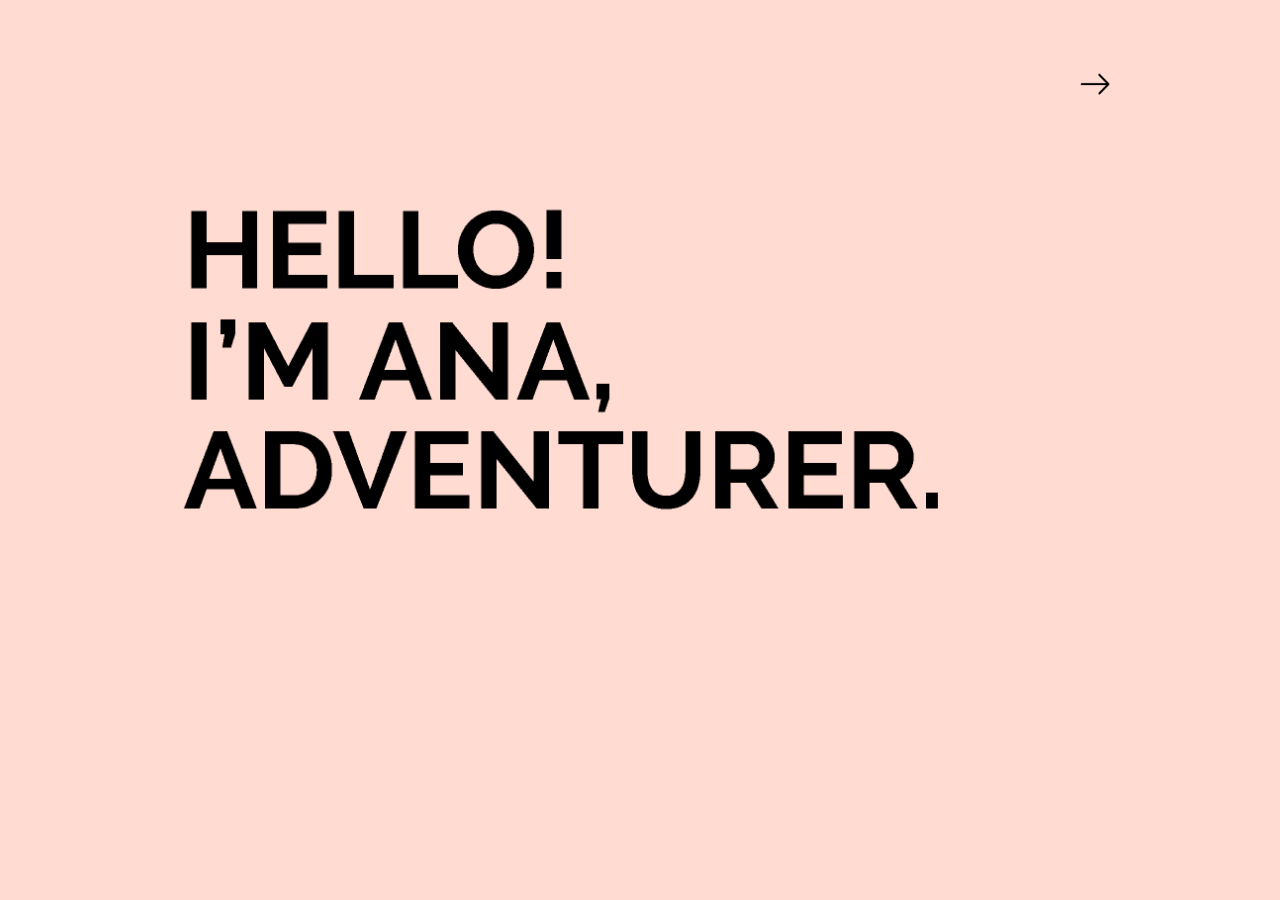
==== index.html @ 4a82c2bf "copied all files" ====
<!DOCTYPE html>
<html lang="en" dir="ltr">
  <head>
    <meta charset="utf-8">
    <title>Ana V Harris | Developer, Linguist</title>
    <!-- Google Fonts -->
    <link href="https://fonts.googleapis.com/css?family=Playfair+Display|Roboto|Yantramanav" rel="stylesheet">
    <!-- CSS stylesheet -->
    <link rel="stylesheet" href="./style/index.css">
  </head>
  <body class="home">
    <div>

      <!-- HEADER -->
      <div class="navbar home">
        <div class="nav container" role="navigation">
              <a href="about.html" class="nav-button home nav-arrow">
                <img id="next" src="./style/assets/arrow.png" alt="Arrow by Rainbow Designs from the Noun Project">
              </a>
        </div>
      </div>

      <!-- GIF -->
      <div class="gif-container">
        <div class="gif-box">
          <img src="./style/assets/intro.gif" class="gif" alt="gif picture">
        </div>
      </div>

    </div>
  </body>
</html>
---- style/index.css ----
/******************** GENERAL ********************/

 body {
  padding-top: 0px;
  padding-right: 0px;
  padding-left: 0px;
  margin: 0;
  min-height: 100%;
  font-size: 14px;
  font-weight: 400;
  line-height: 20px;
 }

 .container {
   margin-left: auto;
   margin-right: auto;
   max-width: 940px;
 }

 .home {
   background-color: #ffdbd1;
   color: #000;
 }

 .about {
   background-color: #FFF;
   color: #000;
 }

 a {
   color: #000;
 }

 a:hover {
   text-decoration: none;
 }

 /* NAVBAR */
.navbar {
  position: relative;
  overflow: visible;
  width: 100%;
  height: 85px;
  float: left;
  background-color: transparent;
}

.nav {
  z-index: 1000;
}

.nav-button {
  top: 20px;
  padding-top: 12px;
  position: relative;
  vertical-align: top;
  display: inline-block;
  text-align: left;
  margin-left: auto;
  margin-right: auto;
  font-family: 'Yantramanav', sans-serif;
  color: #999999;
  font-size: 15px;
  font-weight: 100;
  text-decoration: none;
}

.nav-button:hover {
  color: black;
}

.pink {
  border-bottom: 3px solid #ffdbd1;
}

.name-link {
  text-align: center;
  padding-left: 0;
  color: black;
  font-family: 'Yantramanav', sans-serif;
  font-weight: 600;
  font-size: 18px;
  letter-spacing: 2px;
}

.nav-about {
  float: right;
}

.nav-projects {
  float: left;
}

.nav-name {
  display: inline-block;
  position: absolute;
  left: 46%;
}

.nav-arrow {
  float: right;
}

.name-link:hover {
  text-decoration: none;
}

/* FOOTER */
.footer {
  margin-top: 25px;
  margin-bottom: 25px;
  font-weight: 100;
}

.footer-name {
  text-decoration: none;
}

.footer-hr {
  margin-top: 35px;
  margin-bottom: 15px;
  border-width: 0;
  border-top: 3px solid #ffdbd1;
  width: 100%;
  text-align: left;
  margin-left: 0;
}

/******************** HOMEPAGE ********************/

.gif-container {
  display: block;
  height: 600px;
  justify-content: center;
  align-items: center;
  text-align: center;
}

.gif-box {
  margin-left: auto;
  margin-right: auto;
  max-width: 940px;
}

.gif {
  padding-top: 80px;
  float: left;
  max-width: 100%;
  vertical-align: middle;
  display: inline-block;
}

#next {
  padding-top: 40px;
  width: 30px;
}


/******************** ABOUT ********************/

.spacer-100 {
  padding-top: 50px;
  padding-bottom: 50px;
}

.copy-title {
  width: 65%;
  margin-bottom: 60px;
  padding-right: 0px;
  padding-top: 90px;
  font-family: 'Playfair Display', sans-serif;
  color: #000;
  font-size: 27px;
  line-height: 45px;
  font-weight: 500;
  text-align: left;
}

.copy-body {
  width: 74%;
  align-self: flex-start;
  font-family: 'Roboto', sans-serif;
  color: #000;
  line-height: 30px;
  text-align: left;
  column-count: 1;
}

.wide-image {
  max-width: 940px;
}

.separator {
  margin: 10px;
}

.resume {
  width: 100%;
  height: 100%;
}

/******************** PROJECTS ********************/

.flex-container {
  height: 100%;
  width: 100%;
  padding-top: 40px;
  display: flex;
  flex-direction: row;
  flex-wrap: wrap;
  justify-content: center;
}

.flex-item {
  margin: 20px;
  width: 40%;
  height: 250px;
  background-color: #ffdbd1;
  position: relative;
}

.flex-title{
  position: absolute;
  overflow: hidden;
  white-space: nowrap;
  text-align: center;
  top: 0px;
  left: 0px;
  right: 0px;
  bottom: 0px;
  margin: auto;
  height: 40px;
  font-size: 35px;
  font-family: 'Playfair Display', sans-serif;
  line-height: 28px;
  opacity: 0;
}

.project-img {
  height: 250px;
  width: 100%;
}

.flex-img:hover {
  opacity: 0;
  transition-duration: 0.40s;
  transition-timing-function: ease-in-out;
}

.flex-img:hover + .flex-title {
  opacity: 1;
  transition-duration: 0.40s;
  transition-timing-function: ease-in-out;
}

.flex-img {
  z-index: 100;
  width: 100%;
  height: 250px;
}

.column {
  width: 40%;
}




/****************** PROJECT DETAIL ******************/
.project {
  height: 480px;
  width: 100%;
}

.coming-soon {
  text-align: center;
  font-size: 35px;
  font-family: 'Roboto', sans-serif;
  color: #ffdbd1;
  font-weight: bolder;
  justify-content: center;
  position: relative;
  top: 50%;
  margin: 0 auto;
}
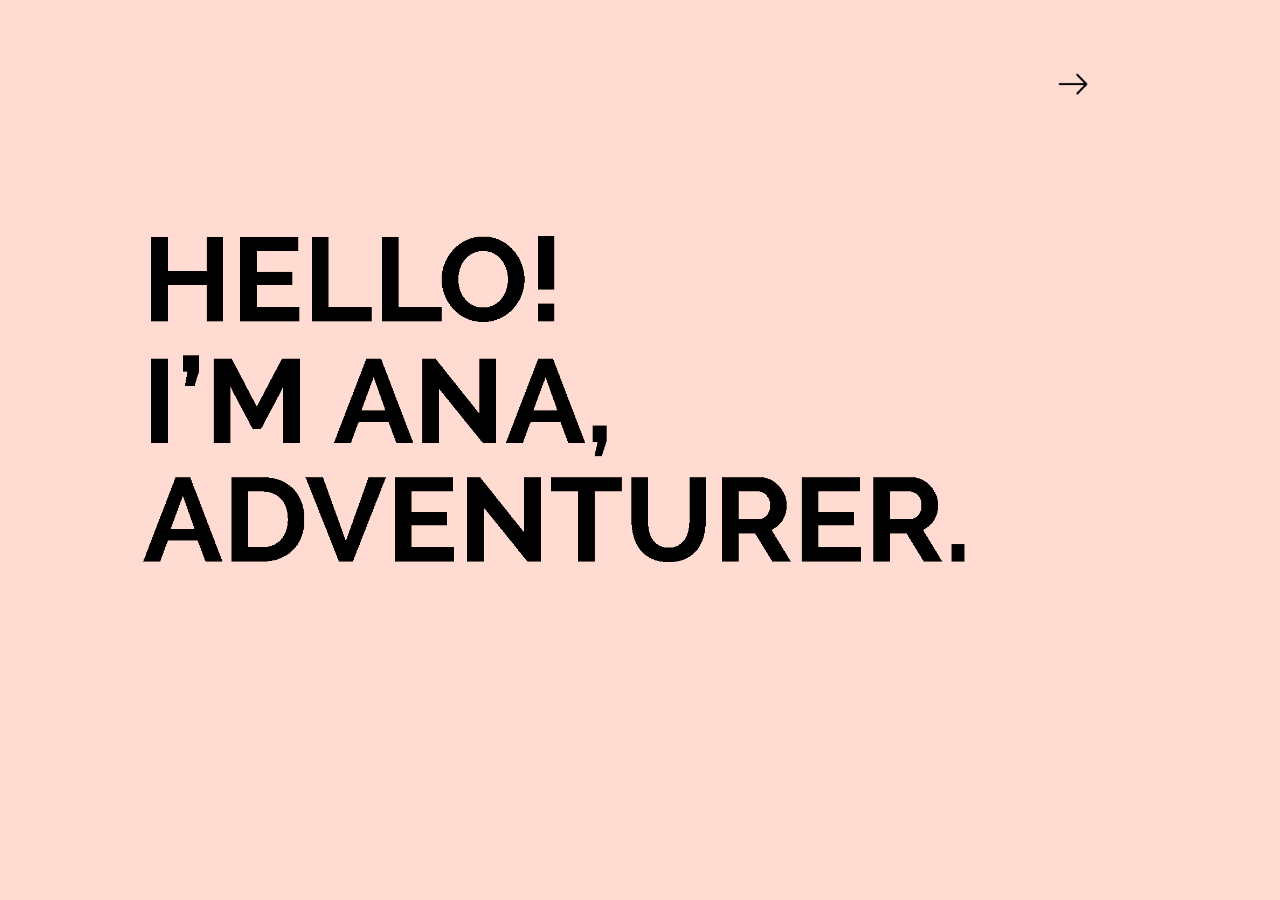
==== commit 09db4536: "updated cv, removed .html from path" ====
--- a/index.html
+++ b/index.html
@@ -14,7 +14,7 @@
       <!-- HEADER -->
       <div class="navbar home">
         <div class="nav container" role="navigation">
-              <a href="about.html" class="nav-button home nav-arrow">
+              <a href="/about" class="nav-button home nav-arrow">
                 <img id="next" src="./style/assets/arrow.png" alt="Arrow by Rainbow Designs from the Noun Project">
               </a>
         </div>
--- a/style/index.css
+++ b/style/index.css
@@ -1,6 +1,15 @@
- /******************** GENERAL ********************/
-
- body {
+  /******************** GENERAL ********************/
+* {
+  box-sizing: border-box;
+}
+
+*:before, *:after {
+  box-sizing: border-box;
+}
+
+html, body {
+  height: 100%;
+  position: relative;
   padding-top: 0px;
   padding-right: 0px;
   padding-left: 0px;
@@ -9,12 +18,12 @@
   font-size: 14px;
   font-weight: 400;
   line-height: 20px;
- }
-
- .container {
+}
+
+.container {
    margin-left: auto;
    margin-right: auto;
-   max-width: 940px;
+   max-width: 70%;
  }
 
  .home {
@@ -34,6 +43,15 @@
  a:hover {
    text-decoration: none;
  }
+
+.wrapper {
+  min-height: 100vh;
+ overflow: hidden;
+ display: block;
+ position: relative;
+ padding-bottom: 100px;
+}
+
 
  /* NAVBAR */
 .navbar {
@@ -107,6 +125,9 @@
 
 /* FOOTER */
 .footer {
+  position: absolute;
+  bottom: 0;
+  width: 70%;
   margin-top: 25px;
   margin-bottom: 25px;
   font-weight: 100;
@@ -139,11 +160,11 @@
 .gif-box {
   margin-left: auto;
   margin-right: auto;
-  max-width: 940px;
+  max-width: 80%;
 }
 
 .gif {
-  padding-top: 80px;
+  padding-top: 10%;
   float: left;
   max-width: 100%;
   vertical-align: middle;
@@ -187,7 +208,7 @@
 }
 
 .wide-image {
-  max-width: 940px;
+  max-width: 100%;
 }
 
 .separator {
@@ -213,8 +234,9 @@
 
 .flex-item {
   margin: 20px;
-  width: 40%;
-  height: 250px;
+  flex-grow: 0;
+  flex-shrink: 0;
+  flex-basis: 350px;
   background-color: #ffdbd1;
   position: relative;
 }
@@ -264,8 +286,6 @@
 }
 
 
-
-
 /****************** PROJECT DETAIL ******************/
 .project {
   height: 480px;
@@ -281,5 +301,5 @@
   justify-content: center;
   position: relative;
   top: 50%;
-  margin: 0 auto;
-}
+  margin: auto;
+}
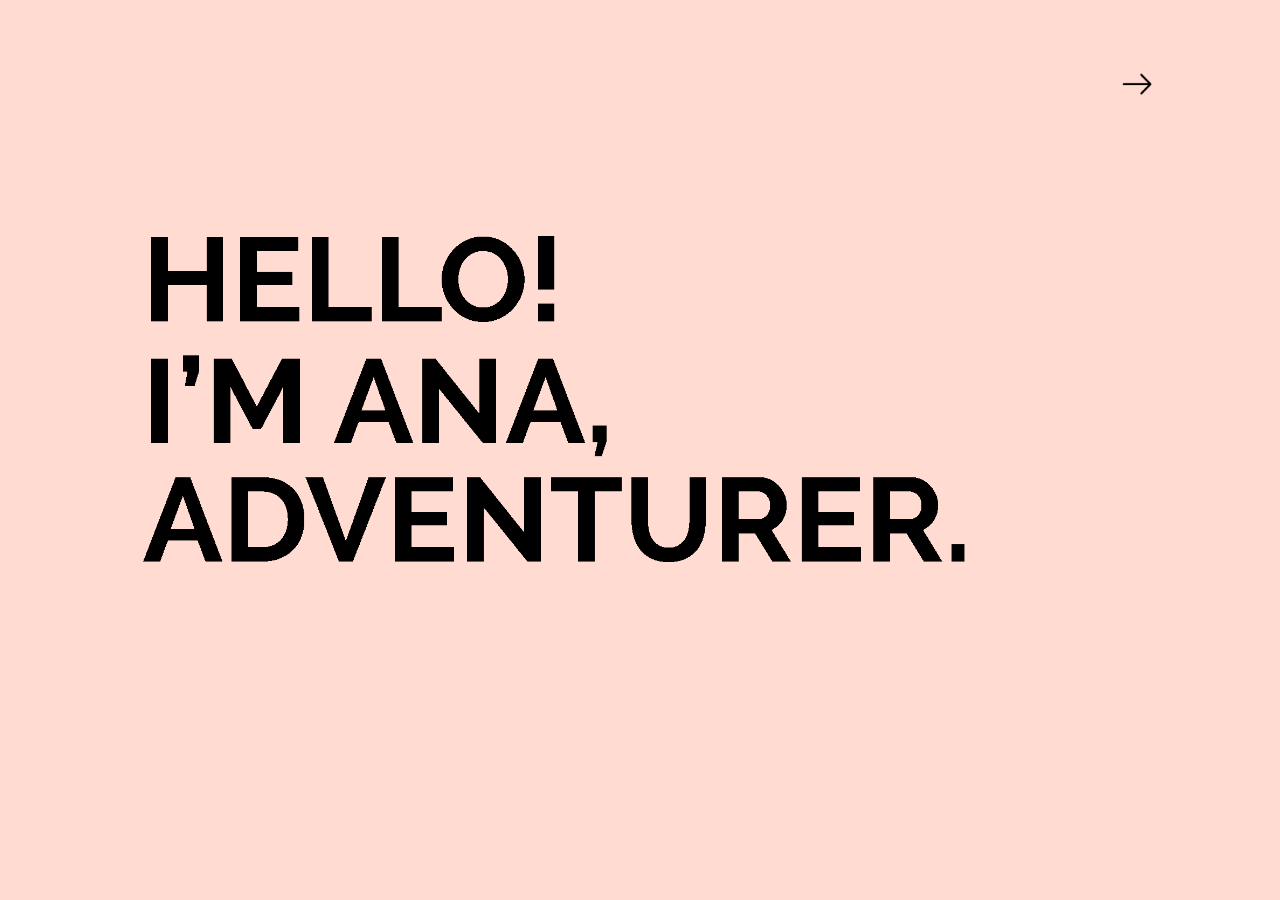
==== commit fe53df00: "changed paths for mobile" ====
--- a/index.html
+++ b/index.html
@@ -2,19 +2,24 @@
 <html lang="en" dir="ltr">
   <head>
     <meta charset="utf-8">
+    <meta name="viewport" content="width=device-width, initial-scale=1">
     <title>Ana V Harris | Developer, Linguist</title>
     <!-- Google Fonts -->
     <link href="https://fonts.googleapis.com/css?family=Playfair+Display|Roboto|Yantramanav" rel="stylesheet">
     <!-- CSS stylesheet -->
-    <link rel="stylesheet" href="./style/index.css">
+    <link rel="stylesheet" href="./style/css/reset.css">
+    <link rel="stylesheet" href="./style/css/index.css">
   </head>
-  <body class="home">
-    <div>
+  <body>
 
+
+    <!-- ******* DESKTOP ******* -->
+
+    <div class="home desktop">
       <!-- HEADER -->
       <div class="navbar home">
         <div class="nav container" role="navigation">
-              <a href="/about" class="nav-button home nav-arrow">
+              <a href="about" class="nav-button home nav-arrow">
                 <img id="next" src="./style/assets/arrow.png" alt="Arrow by Rainbow Designs from the Noun Project">
               </a>
         </div>
@@ -23,10 +28,91 @@
       <!-- GIF -->
       <div class="gif-container">
         <div class="gif-box">
-          <img src="./style/assets/intro.gif" class="gif" alt="gif picture">
+          <img src="./style/assets/intro.gif" class="gif" alt="introductory animation">
+        </div>
+      </div>
+    </div>
+
+
+
+    <!-- ******* MOBILE ******* -->
+
+    <div class="wrapper mobile">
+
+      <!-- HEADER -->
+      <div class="navbar about pink">
+        <div class="nav container" role="navigation">
+            <div class="nav-about">
+              <a href="about.html" class="nav-button about">ABOUT</a>
+            </div>
+            <div class="nav-projects">
+              <a href="index.html" class="nav-button about name-link">ANA HARRIS</a>
+            </div>
         </div>
       </div>
 
+      <!-- CONTENT -->
+      <div class="container">
+          <div class="flex-container">
+
+                <div class="flex-item">
+                  <a href="projects/gapgap">
+                    <div class="flex-img">
+                      <img class='project-img' src="./style/assets/gapgap.png" alt="GapGap logo">
+                    </div>
+                    <div class="flex-title">
+                      <span>GapGap</span>
+                    </div>
+                  </a>
+                </div>
+
+                <div class="flex-item">
+                  <a href="projects/district-tree">
+                    <div class="flex-img">
+                      <img class="project-img" src="./style/assets/district-tree.png" alt="District Tree logo">
+                    </div>
+                    <div class="flex-title">
+                      <span>District Tree</span>
+                    </div>
+                  </a>
+                </div>
+
+                <div class="flex-item">
+                  <a href="projects/travel-book">
+                    <div class="flex-img">
+                      <img class='project-img' src="./style/assets/travel-book.png" alt="Travel Book Logo by Ivan Letic">
+                    </div>
+                    <div class="flex-title">
+                      <span>Travel Book</span>
+                    </div>
+                  </a>
+                </div>
+
+                <div class="flex-item">
+                  <a href="projects/colmar">
+                    <div class="flex-img">
+                      <img class='project-img' src="./style/assets/colmar.jpg" alt="Photo of students by Alexis Brown on Unsplash">
+                    </div>
+                    <div class="flex-title">
+                      <span>Colmar Academy</span>
+                    </div>
+                  </a>
+                </div>
+
+
+          </div>
+      </div>
+
+      <!-- FOOTER -->
+      <div>
+        <div class="container about">
+          <div class="footer">
+            <hr class="footer-hr">
+              &copy; 2019 <a href="mailto:ana.veljkovic.harris@gmail.com?subject=Hello" class="footer-name">Ana V Harris</a>
+          </div>
+        </div>
+      </div>
     </div>
+
   </body>
 </html>
--- a/style/css/index.css
+++ b/style/css/index.css
@@ -0,0 +1,523 @@
+/******************** GENERAL ********************/
+* {
+  box-sizing: border-box;
+}
+
+*:before, *:after {
+  box-sizing: border-box;
+}
+
+html, body {
+  height: 100%;
+  position: relative;
+  padding-top: 0px;
+  padding-right: 0px;
+  padding-left: 0px;
+  margin: 0;
+  min-height: 100%;
+  font-size: 100%;
+  font-weight: 400;
+  line-height: 1.25rem;
+}
+
+.container {
+   margin-left: auto;
+   margin-right: auto;
+   width: 80%;
+}
+
+.home {
+  background-color: #ffdbd1;
+  color: #000;
+  height: 100%;
+}
+
+.about {
+  background-color: #FFF;
+  color: #000;
+}
+
+a {
+  color: #000;
+  text-decoration: none;
+}
+
+a:hover {
+  text-decoration: none;
+}
+
+.wrapper {
+  min-height: 100vh;
+  overflow: hidden;
+  display: block;
+  position: relative;
+  padding-bottom: 100px;
+}
+
+.mobile {
+  display: none;
+}
+
+
+/* NAVBAR */
+.navbar {
+  position: relative;
+  overflow: visible;
+  width: 100%;
+  height: 85px;
+  float: left;
+  background-color: transparent;
+}
+
+.nav {
+  z-index: 1000;
+}
+
+.nav-button {
+  top: 20px;
+  padding-top: 12px;
+  position: relative;
+  vertical-align: top;
+  display: inline-block;
+  text-align: left;
+  margin-left: auto;
+  margin-right: auto;
+  font-family: 'Yantramanav', sans-serif;
+  color: #999999;
+  font-size: 0.9375rem;
+  font-weight: 100;
+  text-decoration: none;
+}
+
+.nav-button:hover {
+  color: black;
+}
+
+.pink {
+  border-bottom: 3px solid #ffdbd1;
+}
+
+.name-link {
+  text-align: center;
+  padding-left: 0;
+  color: black;
+  font-family: 'Yantramanav', sans-serif;
+  font-weight: 600;
+  font-size: 1.125rem;
+  letter-spacing: 2px;
+}
+
+.nav-about {
+  float: right;
+}
+
+.nav-projects {
+  float: left;
+}
+
+.nav-name {
+  display: inline-block;
+  position: absolute;
+  left: 46%;
+}
+
+.nav-arrow {
+  float: right;
+}
+
+.name-link:hover {
+  text-decoration: none;
+}
+
+/* FOOTER */
+.footer {
+  position: absolute;
+  bottom: 0;
+  width: 80%;
+  margin-top: 25px;
+  margin-bottom: 25px;
+  font-weight: 100;
+  font-size: 0.75rem;
+  font-family: 'Roboto', sans-serif;
+}
+
+.footer-name {
+  text-decoration: none;
+}
+
+.footer-hr {
+  margin-top: 35px;
+  margin-bottom: 15px;
+  border-width: 0;
+  border-top: 3px solid #ffdbd1;
+  width: 100%;
+  text-align: left;
+  margin-left: 0;
+}
+
+/******************** HOMEPAGE ********************/
+
+.gif-container {
+  display: block;
+  height: 600px;
+  justify-content: center;
+  align-items: center;
+  text-align: center;
+}
+
+.gif-box {
+  margin-left: auto;
+  margin-right: auto;
+  max-width: 80%;
+}
+
+.gif {
+  padding-top: 10%;
+  float: left;
+  max-width: 100%;
+  vertical-align: middle;
+  display: inline-block;
+}
+
+#next {
+  padding-top: 40px;
+  width: 30px;
+}
+
+
+/******************** ABOUT ********************/
+
+.spacer-100 {
+  padding-top: 50px;
+  padding-bottom: 50px;
+}
+
+.copy-title {
+  width: 65%;
+  margin-bottom: 60px;
+  padding-right: 0px;
+  padding-top: 90px;
+  font-family: 'Playfair Display', sans-serif;
+  color: #000;
+  font-size: 1.6875rem;
+  line-height: 45px;
+  font-weight: 500;
+  text-align: left;
+}
+
+.copy-body {
+  width: 74%;
+  align-self: flex-start;
+  font-family: 'Roboto', sans-serif;
+  color: #000;
+  line-height: 30px;
+  text-align: left;
+  column-count: 1;
+  font-size: 0.875rem;
+}
+
+.wide-image {
+  max-width: 100%;
+}
+
+.separator {
+  margin: 10px;
+}
+
+.resume {
+  width: 100%;
+  height: 100%;
+}
+
+/******************** PROJECTS ********************/
+
+.flex-container {
+  height: 100%;
+  width: 100%;
+  padding-top: 40px;
+  display: flex;
+  flex-direction: row;
+  flex-wrap: wrap;
+  justify-content: center;
+}
+
+.flex-item {
+  margin: 20px;
+  background-color: #ffdbd1;
+  position: relative;
+  width: 45%;
+}
+
+.flex-title{
+  position: absolute;
+  overflow: hidden;
+  white-space: nowrap;
+  text-align: center;
+  top: 0px;
+  left: 0px;
+  right: 0px;
+  bottom: 0px;
+  margin: auto;
+  height: 40px;
+  font-size: 35px;
+  font-family: 'Playfair Display', sans-serif;
+  line-height: 28px;
+  opacity: 0;
+}
+
+.flex-img {
+  z-index: 100;
+}
+
+.flex-img img {
+  width: 100%;
+}
+
+.flex-img:hover {
+  opacity: 0;
+  transition-duration: 0.40s;
+  transition-timing-function: ease-in-out;
+}
+
+.flex-img:hover + .flex-title {
+  opacity: 1;
+  transition-duration: 0.40s;
+  transition-timing-function: ease-in-out;
+}
+
+.column {
+  width: 40%;
+}
+
+
+/****************** PROJECT DETAIL ******************/
+.project {
+  height: 100%;
+  width: 100%;
+}
+
+.soon {
+  height: 470px;
+}
+
+.coming-soon {
+  text-align: center;
+  font-size: 2.1875rem;
+  font-family: 'Roboto', sans-serif;
+  color: #ffdbd1;
+  font-weight: bolder;
+  justify-content: center;
+  position: relative;
+  top: 50%;
+  margin: auto;
+}
+
+.banner {
+  display: block;
+  width: 80%;
+  margin: 0 auto;
+  padding-top: 3%;
+  padding-bottom: 2%;
+}
+
+.grid {
+  display:flex;
+  padding-top: 3%;
+}
+
+.grid-cell-narrow {
+  flex: 2;
+}
+
+.grid-cell-wide {
+  flex: 3;
+  padding: 0 2%;
+}
+
+.grid-title {
+  font-family: 'Playfair Display', sans-serif;
+  font-size: 1.7rem;
+  font-weight: 300;
+  letter-spacing: 1px;
+}
+
+.grid-description {
+  font-family: 'Roboto', sans-serif;
+  font-weight: 100;
+  font-size: 0.8rem;
+  color: #4c4c4c;
+}
+
+.project-details-bold {
+  font-family: 'Yantramanav', sans-serif;
+  font-size: 0.8rem;
+  color: black;
+  font-weight: bolder;
+  letter-spacing: 1px;
+
+}
+
+.project-details-light {
+  padding-top: 25%;
+  font-family: 'Yantramanav', sans-serif;
+  font-size: 0.8rem;
+  color: #4c4c4c;
+  letter-spacing: 1px;
+}
+
+.grid-details {
+  flex: 1;
+  padding-bottom: 3%;
+}
+
+.grid-link:hover {
+  text-decoration: underline;
+}
+
+.grid-images {
+  display: flex;
+  align-items: center;
+  padding-top: 0.5%;
+}
+
+.grid-img-small {
+  flex: 2;
+}
+
+.dt img {
+  padding-left: 3%;
+}
+
+.grid-img-big {
+  flex: 3;
+}
+
+.grid-images img {
+  width: 100%;
+}
+
+
+/****************** MEDIA QUERIES ******************/
+
+@media only screen and (max-width: 1143px) {
+
+  .flex-item {
+    width: 90%;
+  }
+
+}
+
+@media only screen and (min-width: 640px) and (max-width: 940px) {
+
+  .body {
+    font-size: 200%;
+  }
+
+  .container {
+     margin-left: auto;
+     margin-right: auto;
+     width: 85%;
+   }
+
+  .footer {
+    width: 85%;
+  }
+
+  .flex-item {
+    width: 100%;
+  }
+
+  .desktop {
+    display: none;
+  }
+
+  .mobile {
+    display: block;
+  }
+
+  .banner {
+    width: 95%;
+  }
+
+  .grid, .grid-images {
+    flex-direction: column;
+  }
+
+  .grid-cell-narrow {
+    padding: 3% 0;
+  }
+
+  .grid-cell-wide {
+    padding: 3% 0;
+  }
+
+  .grid-img-small {
+    padding: 3% 0;
+  }
+
+  .grid-img-big {
+    padding: 3% 0;
+  }
+
+  .dt img {
+    padding: 0;
+  }
+
+}
+
+@media only screen and (max-width: 640px) {
+
+  .body {
+    font-size: 300%;
+  }
+
+  .container {
+    margin-left: auto;
+    margin-right: auto;
+    width: 90%;
+  }
+
+  .footer {
+    width: 90%;
+  }
+
+  .flex-item {
+    width: 100%;
+  }
+
+  .desktop {
+    display: none;
+  }
+
+  .mobile {
+    display: block;
+  }
+
+  .banner {
+    width: 95%;
+  }
+
+  .grid, .grid-images {
+    flex-direction: column;
+  }
+
+  .grid-cell-narrow {
+    padding: 3% 0;
+  }
+
+  .grid-cell-wide {
+    padding: 3% 0;
+  }
+
+  .grid-img-small {
+    padding: 3% 0;
+  }
+
+  .grid-img-big {
+    padding: 3% 0;
+  }
+
+  .dt img {
+    padding: 0;
+  }
+}
